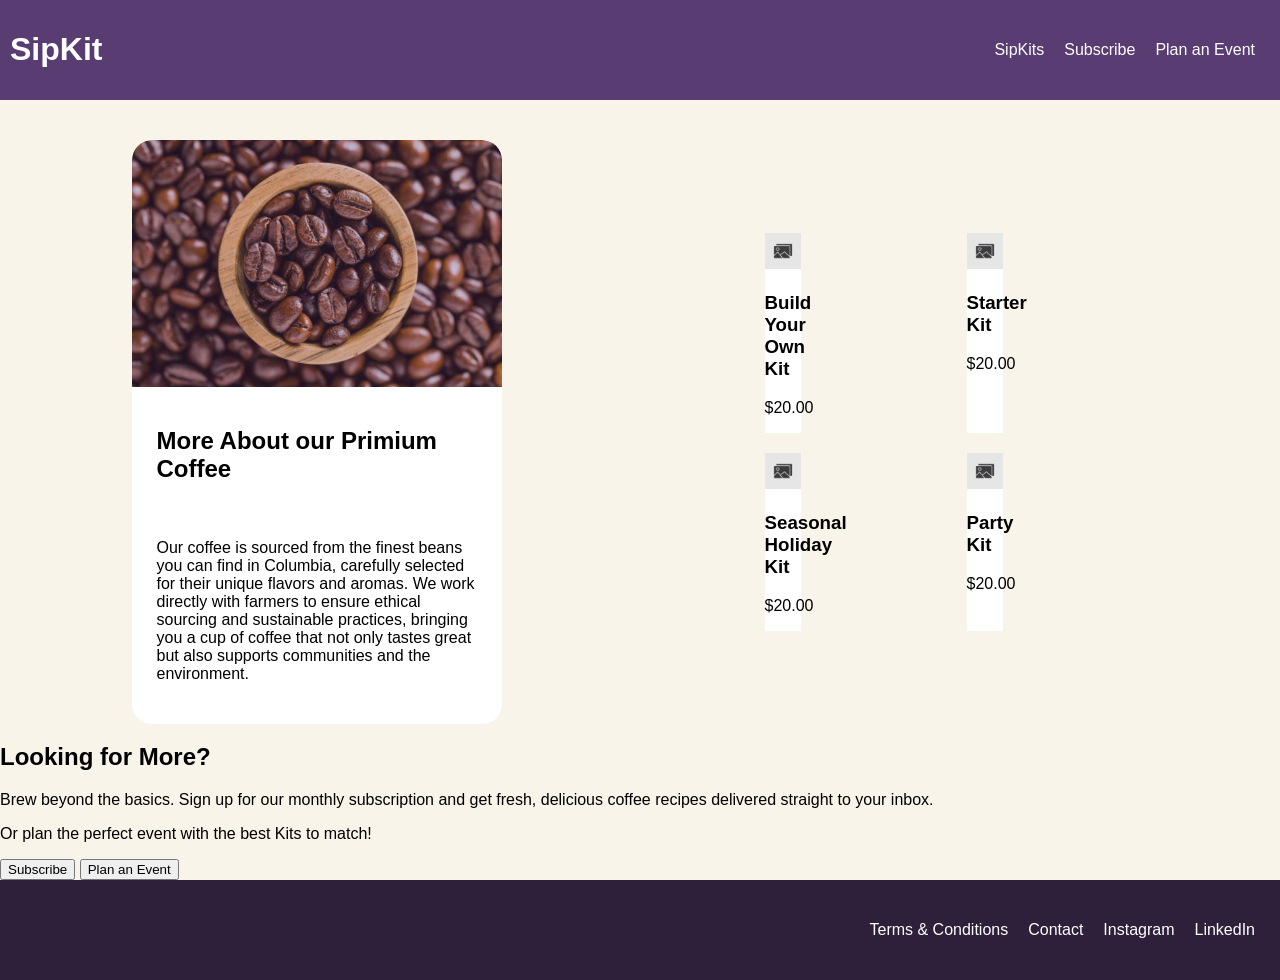
==== sipkits.html @ 645865ab "sipkit fixes" ====
<!DOCTYPE html>
<html lang="en">
<head>
    <meta charset="UTF-8">
    <meta name="viewport" content="width=device-width, initial-scale=1.0">
    <link rel="stylesheet" href="styles.css">
    <title>SipKit | Products</title>
</head>
<body>
    <header>
        <h1>SipKit</h1>
        <nav>
            <ul>
                <li><a href="sipkits.html">SipKits</a></li>
                <li><a href="#">Subscribe</a></li>
                <li><a href="#">Plan an Event</a></li>
            </ul>
        </nav>
    </header>
    <main>
        <section class="sipkit-products">
            <div class="info-card">
                <img src="assets/abt-beans.svg" alt="Coffee Beans">
                <h2>More About our Primium Coffee</h2>
                <p>Our coffee is sourced from the finest beans you can find in Columbia, carefully selected for their unique flavors and aromas. We work directly with farmers to ensure ethical sourcing and sustainable practices, bringing you a cup of coffee that not only tastes great but also supports communities and the environment.</p>
            </div>
            <div class="product-grid">
                <div class="product-card">
                    <img src="assets/filler-img.png" alt="filler image">
                    <h3>Build Your Own Kit</h3>
                    <p>$20.00</p>
                </div>
                <div class="product-card">
                    <img src="assets/filler-img.png" alt="filler image">
                    <h3>Starter Kit</h3>
                    <p>$20.00</p>
                </div>
                <div class="product-card">
                    <img src="assets/filler-img.png" alt="filler image">
                    <h3>Seasonal Holiday Kit</h3>
                    <p>$20.00</p>
                </div>
                <div class="product-card">
                    <img src="assets/filler-img.png" alt="filler image">
                    <h3>Party Kit</h3>
                    <p>$20.00</p>
                </div>
            </div>
        </section>
        <section class="more-section">
            <div class="more-content">
                <h2>Looking for More?</h2>
                <p>Brew beyond the basics. Sign up for our monthly subscription and get fresh, delicious coffee recipes delivered straight to your inbox. </p>
                <p>Or plan the perfect event with the best Kits to match!</p>
            </div>
            <button class="cta-btn">Subscribe</button>
            <button class="cta-btn">Plan an Event</button>
        </section>
    </main>
    <footer>
        <nav class="footer-nav">
            <ul>
                <li><a href="">Terms & Conditions</a></li>
                <li><a href="">Contact</a></li>
                <li><a href="">Instagram</a></li>
                <li><a href="">LinkedIn</a></li>
            </ul>
        </nav>
    </footer>
</body>
</html>
---- styles.css ----
:root {
  /* Colors */
  --primary-purple: #593D72;
  --purple-fade: rgba(89, 61, 114, 0.66);
  --purple-dark: #2E203A;
  --primary-background: #F9F4E9;
  --white: white;
}
body{
    margin: 0;
    padding: 0;
    font-family: 'Arial', sans-serif;
    background-color: var(--primary-background);

}
header{
    display: flex;
    justify-content: space-between;
    background-color: var(--primary-purple);
    color: var(--white);
    margin: 0;
    padding: 10px;
    max-height: 100px;
}
nav{
    margin: 15px;
}

nav ul{
    display: flex;
    list-style: none;
    gap: 20px;
    color: var(--white);
}

a{
    text-decoration: none;
    color: var(--white);
}

.hero-btn{
    padding: 20px 40px;
    background-color: var(--white);
    color: var(--primary-purple);
    border-radius: 20px;
    border: none;
    cursor: pointer;
}
.hero{
    display: flex; /* Custom elements are inline by default */
    width: 100%;
    margin: auto;
    margin-bottom: 80px;

    background-image: url('assets/hero-img.png');
    background-size: cover;
    background-position: center;
    background-repeat: no-repeat;
    height: 40vh;
}
.hero-content{
    display: flex;
    flex-direction: column;
    align-items: center;
    justify-content: center;
    align-self: center;
    color: var(--white);
    background-color: var(--purple-fade); /* Optional: Add a semi-transparent background for better text visibility */

    width: 25%;
    padding:40px;
    margin: auto;
    border-radius: 40px;
    font-weight: bold;
    text-align: center;
}

.our-story{
    display: flex;
    flex-direction: row;
    align-items: center;
    justify-content: space-around;
    padding:0px;
    width: 80%;
    margin: auto;
    background-color: var(--white);
    border-radius:20px;

    margin-bottom: 80px;
}
.story-content{
    padding: 10px 20px;
    height: fit-content;
}

.our-story img{
    height: 100%;
    margin: 0;
}

.cta-section{
    display: flex;
    flex-direction: row;
    align-items: center;
    justify-content: space-around;
    padding:0px;
    width: 100%;
    margin: auto;
    background-color: var(--primary-purple);
    color: var(--white);
}

.cta-content{
    padding: 10px 40px;
    height: fit-content;
}

footer{
    background-color: var(--purple-dark);
    color: var(--white);
    text-align: right;
    padding: 10px;
    display: flex;
    justify-content: flex-end;
}

/*Sipkit Products Page*/

.sipkit-products{
    display: flex;
    flex-direction: row;
    align-items: center;
    justify-content: space-around;
    padding:0px;
    margin: auto;
    margin-top: 40px;
}

.info-card {
    background-color: var(--white);
    border-radius: 20px;
    width: 25%;
    display: flex;
    flex-direction: column;
    align-items: center;
    gap: 20px;
    padding: 25px; /* Add your desired padding */
    overflow: hidden; /* Keeps the image within the border-radius */
}

.info-card img {
    width: calc(100% + 50px); /* Counteract the left + right padding */
    margin: -25px -25px 0 -25px; /* Pull image to the edges, only top */
    border-radius: 20px 20px 0 0; /* Match card's top corners */
}

.product-grid{
    display: grid;
    grid-template-columns: 1fr 1fr;
    gap: 20px;
    width: 30%;
}

.product-card{
    width: 20%;
    background-color: var(--white);
    margin: 0px;
}

.product-card img{
    width: 100%;
}
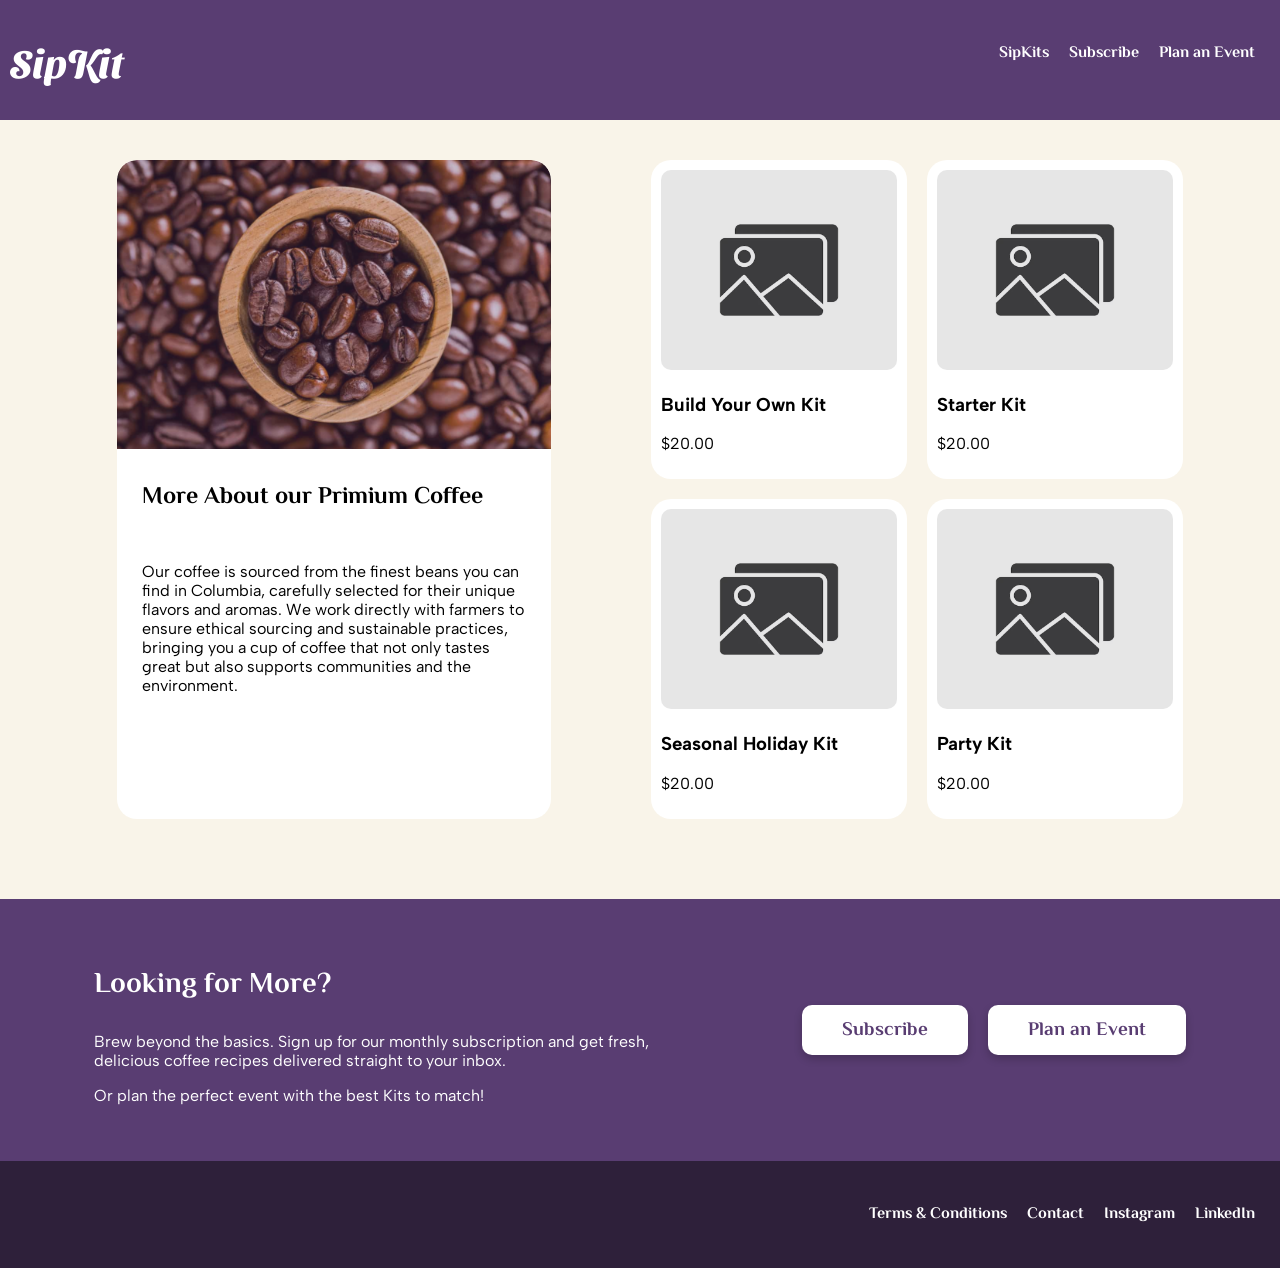
==== commit 114422f5: "product page and home page" ====
--- a/sipkits.html
+++ b/sipkits.html
@@ -8,7 +8,7 @@
 </head>
 <body>
     <header>
-        <h1>SipKit</h1>
+        <h1><a href="index.html">SipKit</a></h1>
         <nav>
             <ul>
                 <li><a href="sipkits.html">SipKits</a></li>
@@ -53,8 +53,10 @@
                 <p>Brew beyond the basics. Sign up for our monthly subscription and get fresh, delicious coffee recipes delivered straight to your inbox. </p>
                 <p>Or plan the perfect event with the best Kits to match!</p>
             </div>
-            <button class="cta-btn">Subscribe</button>
-            <button class="cta-btn">Plan an Event</button>
+            <div class="btn-group">
+                <button class="cta-btn">Subscribe</button>
+                <button class="cta-btn">Plan an Event</button>
+            </div>
         </section>
     </main>
     <footer>
--- a/styles.css
+++ b/styles.css
@@ -2,14 +2,34 @@
   /* Colors */
   --primary-purple: #593D72;
   --purple-fade: rgba(89, 61, 114, 0.66);
+  --purple-light: #c5a9e9;
+  --purple-lightest: #fdf7ff;
   --purple-dark: #2E203A;
   --primary-background: #F9F4E9;
   --white: white;
 }
+
+@font-face{
+    font-family: 'body-text';
+    src: url('assets/AlbertSans-VariableFont_wght.ttf') format('truetype');
+}
+
+@font-face{
+    font-family: 'header-text';
+    src: url('assets/ElMessiri-VariableFont_wght.ttf') format('truetype');
+    font-weight: 700;
+}
+
+@font-face{
+    font-family: 'special-text';
+    src: url('assets/SansitaSwashed-VariableFont_wght.ttf') format('truetype');
+    font-weight: 700;
+}
+
 body{
     margin: 0;
     padding: 0;
-    font-family: 'Arial', sans-serif;
+    font-family: 'body-text', sans-serif;
     background-color: var(--primary-background);
 
 }
@@ -22,6 +42,17 @@
     padding: 10px;
     max-height: 100px;
 }
+
+h1{
+    font-family: 'special-text', serif;
+    font-size: 2.5em;
+    margin: 0px ,auto;
+    padding: 0px;
+}
+h2{
+    font-family: 'header-text', serif;
+    font-size: 1.8em;
+}
 nav{
     margin: 15px;
 }
@@ -38,6 +69,13 @@
     color: var(--white);
 }
 
+li a:hover{
+    color: var(--purple-light);
+}
+
+li a{
+    font-family: 'header-text', serif;
+}
 .hero-btn{
     padding: 20px 40px;
     background-color: var(--white);
@@ -45,6 +83,13 @@
     border-radius: 20px;
     border: none;
     cursor: pointer;
+    font-family: 'header-text', serif;
+    font-size: 1.8em;
+    box-shadow: 0 4px 8px rgba(0, 0, 0, 0.2);
+}
+
+.hero-btn:hover{
+    background-color: var(--purple-lightest);
 }
 .hero{
     display: flex; /* Custom elements are inline by default */
@@ -85,7 +130,6 @@
     margin: auto;
     background-color: var(--white);
     border-radius:20px;
-
     margin-bottom: 80px;
 }
 .story-content{
@@ -114,6 +158,23 @@
     padding: 10px 40px;
     height: fit-content;
 }
+.cta-btn{
+    padding: 10px 40px;
+    background-color: var(--white);
+    color: var(--primary-purple);
+    border-radius: 10px;
+    border: none;
+    cursor: pointer;
+    box-shadow: 0 4px 8px rgba(0, 0, 0, 0.2);
+
+    font-family: 'header-text', serif;
+    font-size: 1.2em;
+}
+
+.cta-btn:hover{
+    background-color: var(--purple-light);
+    color: var(--white);
+}
 
 footer{
     background-color: var(--purple-dark);
@@ -125,13 +186,13 @@
 }
 
 /*Sipkit Products Page*/
-
-.sipkit-products{
-    display: flex;
-    flex-direction: row;
-    align-items: center;
-    justify-content: space-around;
-    padding:0px;
+.sipkit-products {
+    display: flex;
+    flex-direction: row;
+    align-items: stretch; /* Makes children stretch to the same height */
+    justify-content: center;
+    gap: 100px;
+    padding: 0px;
     margin: auto;
     margin-top: 40px;
 }
@@ -139,34 +200,72 @@
 .info-card {
     background-color: var(--white);
     border-radius: 20px;
-    width: 25%;
+    width: 30%;
     display: flex;
     flex-direction: column;
     align-items: center;
     gap: 20px;
-    padding: 25px; /* Add your desired padding */
-    overflow: hidden; /* Keeps the image within the border-radius */
+    padding: 25px;
+    overflow: hidden;
 }
 
 .info-card img {
-    width: calc(100% + 50px); /* Counteract the left + right padding */
-    margin: -25px -25px 0 -25px; /* Pull image to the edges, only top */
-    border-radius: 20px 20px 0 0; /* Match card's top corners */
-}
-
-.product-grid{
+    width: calc(100% + 50px);
+    margin: -25px -25px 0 -25px;
+    border-radius: 20px 20px 0 0;
+}
+.info-card h2 {
+    margin: 10px 0px;
+    font-size: 1.5em;
+    align-self: flex-start;
+}
+.product-grid {
     display: grid;
     grid-template-columns: 1fr 1fr;
+    gap: 20px 40px;
+    width: 40%;
+    align-content: center; /* Vertically centers the rows within the grid's height */
+}
+
+.product-card {
+    background-color: var(--white);
+    margin: 0px;
+    padding: 10px;
+    border-radius: 20px;
+    width: 100%;
+}
+
+.product-card img {
+    width: 100%;
+    height: 200px; /* Adjust to your liking */
+    object-fit: cover; /* Crops the image to fill the rectangle */
+    border-radius: 10px;
+}
+
+.product-card:hover{
+    cursor: pointer;
+    box-shadow: 0 4px 8px rgba(0, 0, 0, 0.2);
+}
+
+/*More section*/
+.more-section{
+    display: flex;
+    flex-direction: row;
+    align-items: center;
+    justify-content: space-around;
+    padding: 40px;
+    max-width: 100%;
+    margin: 0px;
+    margin-top: 80px;
+    background-color: var(--primary-purple);
+    color: var(--white);
+}
+
+.more-content{
+    width: 50%;
+}
+
+.btn-group{
+    display: flex;
     gap: 20px;
-    width: 30%;
-}
-
-.product-card{
-    width: 20%;
-    background-color: var(--white);
-    margin: 0px;
-}
-
-.product-card img{
-    width: 100%;
 }
